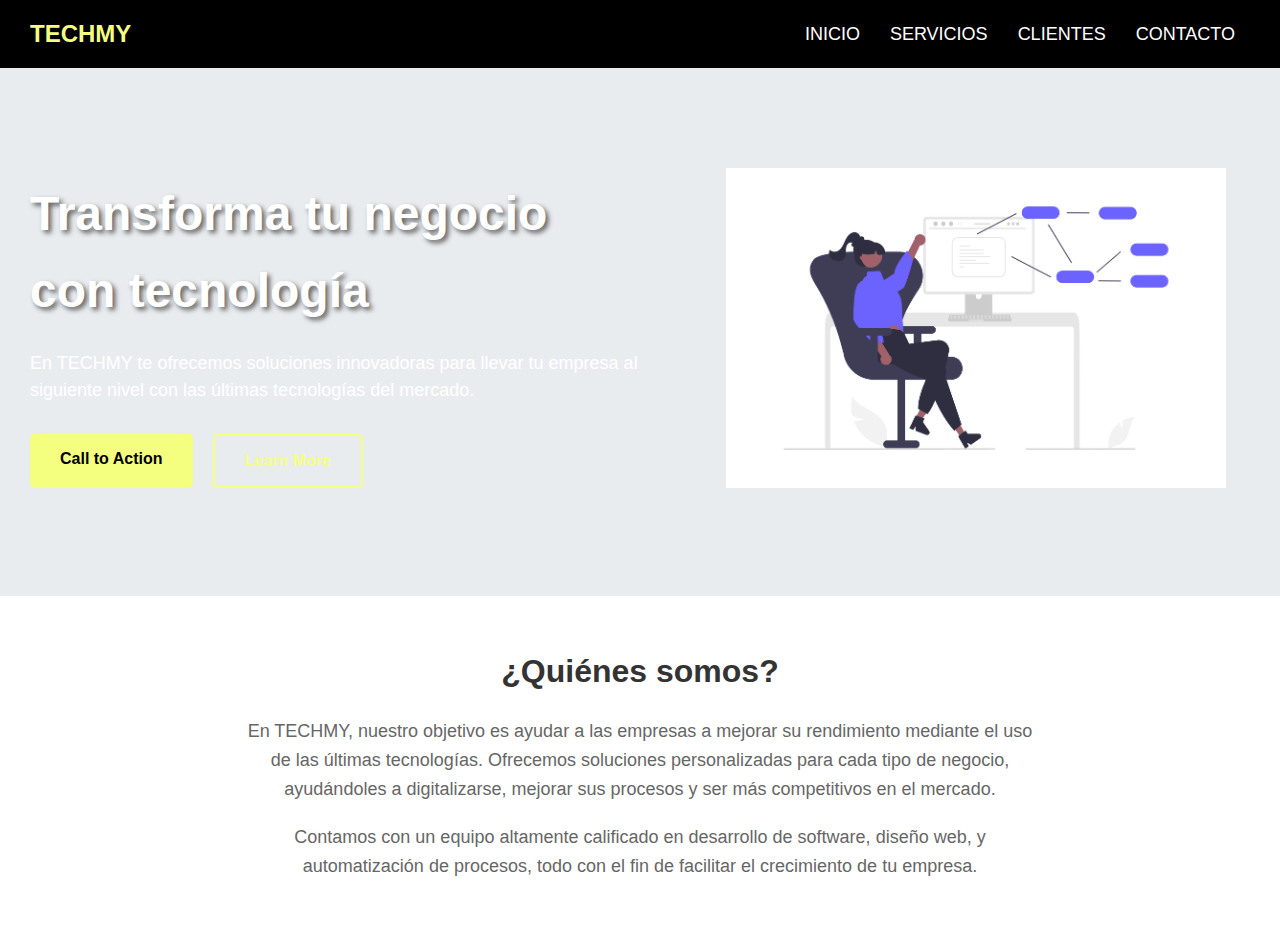
==== index.html @ 6a7b4f0e "agrego hero y su css" ====
<!DOCTYPE html>
<html lang="es">
<head>
  <meta charset="UTF-8">
  <meta name="viewport" content="width=device-width, initial-scale=1.0">
  <title>TECHMY</title>
  <link href="https://fonts.googleapis.com/css2?family=Roboto:wght@400;500;700&display=swap" rel="stylesheet">
  <link rel="preconnect" href="https://fonts.googleapis.com">
  <link rel="preconnect" href="https://fonts.gstatic.com" crossorigin>
  <link rel="stylesheet" href="styles/styles.css"> <!-- Ruta al CSS -->
</head>
<body>

  <!-- Barra de navegación -->
  <nav class="navbar">
    <div class="logo">
        <a href="#">TECHMY</a>
    </div>
    <ul class="nav-links">
      <li><a href="#inicio">INICIO</a></li>
      <li><a href="#servicios">SERVICIOS</a></li>
      <li><a href="#clientes">CLIENTES</a></li>
      <li><a href="#contacto">CONTACTO</a></li>
    </ul>
  </nav>

  <!-- Sección Hero -->
  <section class="hero">
    <div class="hero-content">
      <h1>Transforma tu negocio con tecnología</h1>
      <p>En TECHMY te ofrecemos soluciones innovadoras para llevar tu empresa al siguiente nivel con las últimas tecnologías del mercado.</p>
      <div class="cta-buttons">
        <a href="#contacto" class="btn btn-primary">Call to Action</a>
        <a href="#servicios" class="btn btn-secondary">Learn More</a>
      </div>
    </div>
    <div class="hero-image">
      <img src="images/undraw_Software_engineer_re_tnjc.png" alt="Imagen representativa de la empresa">
    </div>
  </section>

  <!-- Sección Informativa -->
  <section class="info-section">
    <div class="info-content">
      <h2>¿Quiénes somos?</h2>
      <p>En TECHMY, nuestro objetivo es ayudar a las empresas a mejorar su rendimiento mediante el uso de las últimas tecnologías. Ofrecemos soluciones personalizadas para cada tipo de negocio, ayudándoles a digitalizarse, mejorar sus procesos y ser más competitivos en el mercado.</p>
      <p>Contamos con un equipo altamente calificado en desarrollo de software, diseño web, y automatización de procesos, todo con el fin de facilitar el crecimiento de tu empresa.</p>
    </div>
  </section>

</body>
</html>
---- styles/styles.css ----
/* Reset de estilos básicos */
* {
  margin: 0;
  padding: 0;
  box-sizing: border-box;
}

/* Estilos generales */
body {
  font-family: 'Montserrat', sans-serif;
  line-height: 1.6;
  background-color: #f4f4f4;
  color: #333;
  font-weight: 500;
}

/* Barra de navegación */
.navbar {
  background-color: #000;
  display: flex;
  justify-content: space-between;
  align-items: center;
  padding: 15px 30px;
}

.navbar .logo a {
  color: #f4ff80;
  text-decoration: none;
  font-size: 24px;
  font-weight: bold;
}

.nav-links {
  list-style: none;
  display: flex;
}

.nav-links li {
  margin: 0 15px;
}

.nav-links a {
  color: #fff;
  text-decoration: none;
  font-size: 18px;
  transition: color 0.3s;
}

/* Efecto hover con color */
.nav-links a:hover {
  color: #f4ff80;
}

/* Sección Hero */
.hero {
  display: flex;
  justify-content: space-between;
  align-items: center;
  padding: 100px 30px;
  background-color: #0d0d0d;
  color: #fff;
}

.hero-content {
  flex: 1;
  max-width: 50%;
}

.hero-content h1 {
  font-size: 48px;
  margin-bottom: 20px;
  font-weight: bold;
  color: #fff; 
  text-shadow: 3px 3px 5px rgba(0, 0, 0, 0.6);
}

.hero-content p {
  font-size: 18px;
  margin-bottom: 30px;
  line-height: 1.5;
}

.cta-buttons {
  display: flex;
  gap: 20px;
}

.cta-buttons .btn {
  padding: 12px 30px;
  font-size: 16px;
  font-weight: bold;
  border-radius: 5px;
  text-decoration: none;
  text-align: center;
  transition: background-color 0.3s;
}

.cta-buttons .btn-primary {
  background-color: #f4ff80;
  color: #000;
}

.cta-buttons .btn-primary:hover {
  background-color: #d1d100;
}

.cta-buttons .btn-secondary {
  background-color: transparent;
  border: 2px solid #f4ff80;
  color: #f4ff80;
}

.cta-buttons .btn-secondary:hover {
  background-color: #f4ff80;
  color: #000;
}

/* Imagen de la sección Hero */
.hero-image {
  flex: 1;
  max-width: 45%;
  text-align: center;
}

.hero-image img {
  width: 100%;
  height: auto;
  max-width: 500px;
}

/* Sección Informativa */
.info-section {
  padding: 50px 20px;
  background-color: #fff;
  text-align: center;
}

.info-section .info-content {
  max-width: 800px; 
  margin: 0 auto;
}

.info-section h2 {
  font-size: 32px;
  font-weight: bold;
  color: #333; 
  margin-bottom: 20px;
}

.info-section p {
  font-size: 18px;
  line-height: 1.6;
  color: #666; 
  margin-bottom: 20px;
}


/* Estilos para alternar los colores en las secciones */
section:nth-child(even) {
  background-color: #e9ecef;
}
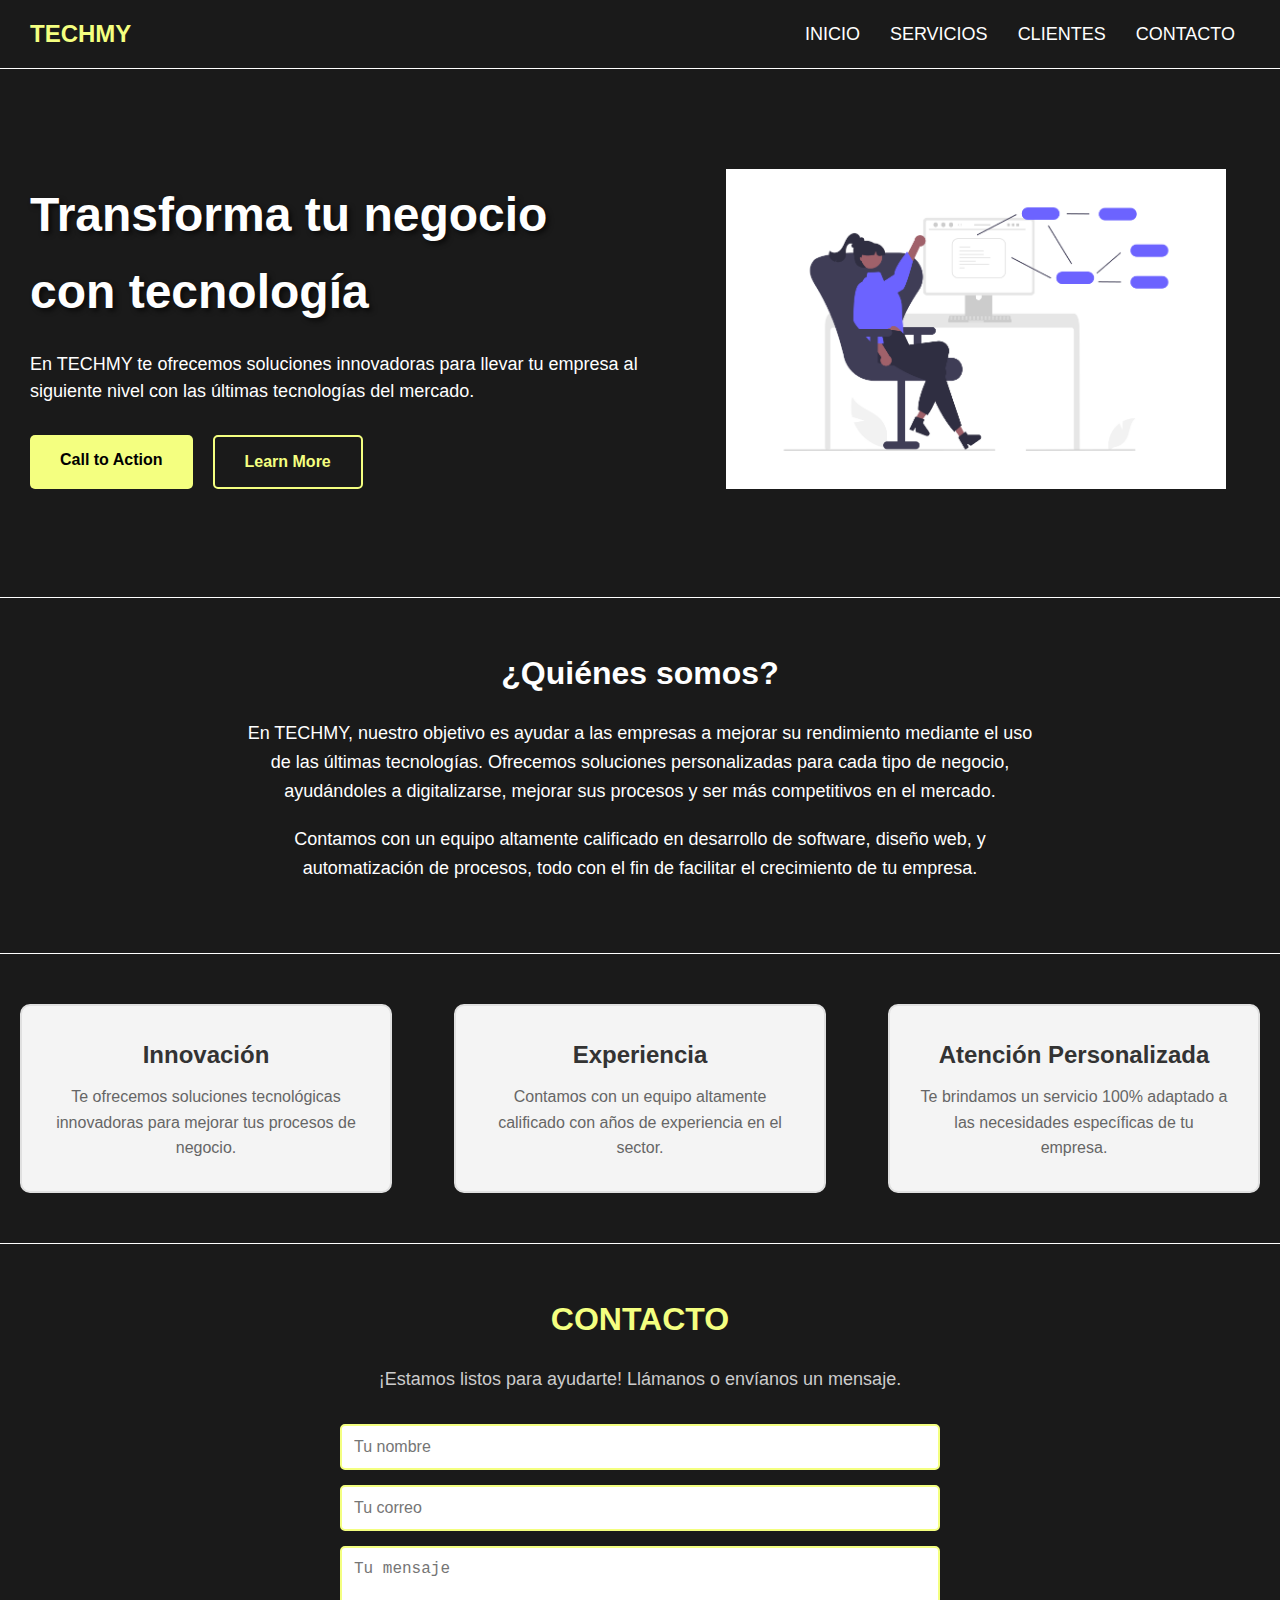
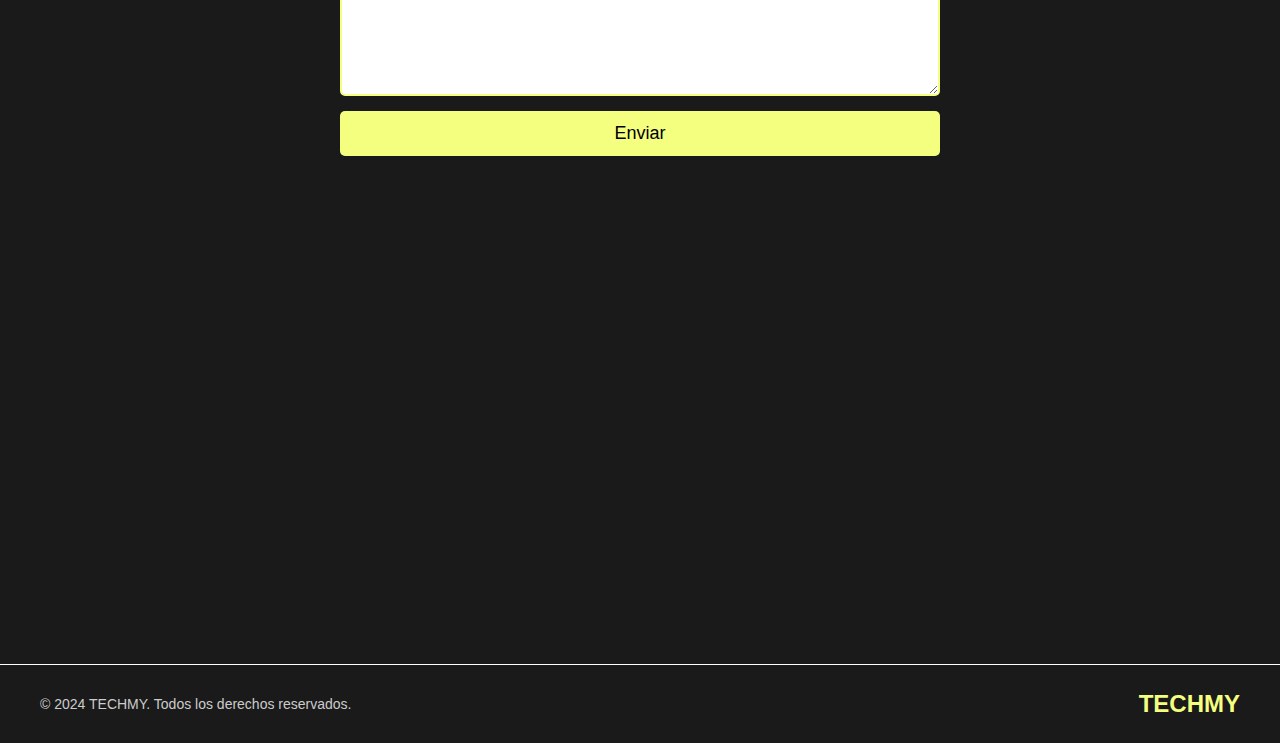
==== commit d6a88dee: "agrego cards contact y footer" ====
--- a/index.html
+++ b/index.html
@@ -48,5 +48,51 @@
     </div>
   </section>
 
+  <!-- Sección Beneficios -->
+<section class="benefits">
+  <div class="benefit-card">
+    <h3>Innovación</h3>
+    <p>Te ofrecemos soluciones tecnológicas innovadoras para mejorar tus procesos de negocio.</p>
+  </div>
+  <div class="benefit-card">
+    <h3>Experiencia</h3>
+    <p>Contamos con un equipo altamente calificado con años de experiencia en el sector.</p>
+  </div>
+  <div class="benefit-card">
+    <h3>Atención Personalizada</h3>
+    <p>Te brindamos un servicio 100% adaptado a las necesidades específicas de tu empresa.</p>
+  </div>
+</section>
+<!-- Sección Contacto -->
+<section id="contacto" class="contact-section">
+  <h2>CONTACTO</h2>
+  <p>¡Estamos listos para ayudarte! Llámanos o envíanos un mensaje.</p>
+  <form action="#" method="POST" class="contact-form">
+    <input type="text" placeholder="Tu nombre" required>
+    <input type="email" placeholder="Tu correo" required>
+    <textarea placeholder="Tu mensaje" required></textarea>
+    <button type="submit" class="btn btn-primary">Enviar</button>
+  </form>
+  <!-- Si deseas integrar un mapa -->
+  <iframe 
+  src="https://www.google.com/maps/embed?pb=!1m18!1m12!1m3!1d3374.212375672324!2d-57.55339608452084!3d-38.00549727975087!2m3!1f0!2f0!3f0!3m2!1i1024!2i768!4f13.1!3m3!1m2!1s0x95b6869f93d41b8f%3A0xf50628b126bb1ee1!2sMar%20del%20Plata%2C%20Provincia%20de%20Buenos%20Aires%2C%20Argentina!5e0!3m2!1ses-419!2sus!4v1605317236542!5m2!1ses-419!2sus" 
+  width="600" 
+  height="450" 
+  frameborder="0" 
+  style="border:0;" 
+  allowfullscreen>
+</iframe>
+</section>
+<!-- Footer -->
+<footer class="footer">
+  <div class="footer-content">
+    <p>&copy; 2024 TECHMY. Todos los derechos reservados.</p>
+    <div class="footer-logo">
+      <a href="#">TECHMY</a>
+    </div>
+  </div>
+</footer>
+
+
 </body>
 </html>
--- a/styles/styles.css
+++ b/styles/styles.css
@@ -9,18 +9,19 @@
 body {
   font-family: 'Montserrat', sans-serif;
   line-height: 1.6;
-  background-color: #f4f4f4;
-  color: #333;
+  background-color: #1A1A1A;
+  color: #fff;
   font-weight: 500;
 }
 
 /* Barra de navegación */
 .navbar {
-  background-color: #000;
+  background-color: #1A1A1A;
   display: flex;
   justify-content: space-between;
   align-items: center;
   padding: 15px 30px;
+  border-bottom: 1px solid #fff;
 }
 
 .navbar .logo a {
@@ -57,7 +58,7 @@
   justify-content: space-between;
   align-items: center;
   padding: 100px 30px;
-  background-color: #0d0d0d;
+  background-color: #1A1A1A;
   color: #fff;
 }
 
@@ -131,7 +132,8 @@
 /* Sección Informativa */
 .info-section {
   padding: 50px 20px;
-  background-color: #fff;
+  background-color: #1A1A1A;
+  color: #fff;
   text-align: center;
 }
 
@@ -143,21 +145,199 @@
 .info-section h2 {
   font-size: 32px;
   font-weight: bold;
-  color: #333; 
+  color: #fff; 
   margin-bottom: 20px;
 }
 
 .info-section p {
   font-size: 18px;
   line-height: 1.6;
-  color: #666; 
+  color: #fff; 
   margin-bottom: 20px;
 }
 
+/* Aquí agregamos la línea blanca entre las secciones */
+section {
+  padding: 50px 20px; 
+  background-color: #1A1A1A; 
+  color: #fff; 
+  border-bottom: 1px solid #fff; /* Línea blanca delgada entre las secciones */
+}
 
 /* Estilos para alternar los colores en las secciones */
 section:nth-child(even) {
-  background-color: #e9ecef;
+  background-color: #1A1A1A;
+  color: #fff;
+}
+
+/* Sección Beneficios */
+.benefits {
+  display: flex;
+  justify-content: space-between;
+  padding: 50px 20px;
+  background-color: #fff;
+}
+
+.benefit-card {
+  background-color: #f4f4f4;
+  border: 2px solid #e0e0e0;
+  padding: 30px;
+  border-radius: 10px;
+  width: 30%;
+  text-align: center;
+  transition: transform 0.3s;
+}
+
+.benefit-card:hover {
+  transform: scale(1.05);
+}
+
+.benefit-card h3 {
+  font-size: 24px;
+  font-weight: bold;
+  color: #333;
+  margin-bottom: 10px;
+}
+
+.benefit-card p {
+  font-size: 16px;
+  color: #666;
+}
+
+/* Hacer que las cards sean responsivas */
+@media (max-width: 768px) {
+  .benefits {
+    flex-direction: column;
+    align-items: center;
+  }
+
+  .benefit-card {
+    width: 80%;
+    margin-bottom: 20px;
+  }
+}
+/* Sección Contacto */
+.contact-section {
+  padding: 50px 20px;
+  background-color: #1A1A1A;
+  color: #fff;
+  text-align: center;
+}
+
+.contact-section h2 {
+  font-size: 32px;
+  color: #f4ff80;
+  margin-bottom: 20px;
+}
+
+.contact-section p {
+  font-size: 18px;
+  color: #ccc;
+  margin-bottom: 30px;
+}
+
+.contact-form {
+  max-width: 600px;
+  margin: 0 auto;
+  display: flex;
+  flex-direction: column;
+}
+
+.contact-form input,
+.contact-form textarea {
+  margin-bottom: 15px;
+  padding: 12px;
+  border: 2px solid #f4ff80;
+  border-radius: 5px;
+  font-size: 16px;
+  color: #333;
+}
+
+.contact-form textarea {
+  height: 150px;
+}
+
+.contact-form button {
+  background-color: #f4ff80;
+  color: #000;
+  padding: 12px;
+  font-size: 18px;
+  border: none;
+  border-radius: 5px;
+  cursor: pointer;
+  transition: background-color 0.3s;
+}
+
+.contact-form button:hover {
+  background-color: #d1d100;
+}
+/* Footer */
+.footer {
+  background-color: #1A1A1A;
+  color: #fff;
+  padding: 20px 0;
+  text-align: center;
+  font-size: 16px;
+}
+
+.footer-content {
+  display: flex;
+  justify-content: space-between;
+  align-items: center;
+  max-width: 1200px;
+  margin: 0 auto;
+}
+
+.footer-logo a {
+  color: #f4ff80;
+  font-size: 24px;
+  font-weight: bold;
+  text-decoration: none;
+}
+
+.footer p {
+  font-size: 14px;
+  color: #ccc;
+}
+/* Estilos generales para dispositivos pequeños */
+@media (max-width: 768px) {
+  .hero {
+    flex-direction: column;
+    text-align: center;
+  }
+
+  .hero-content {
+    max-width: 100%;
+    margin-bottom: 30px;
+  }
+
+  .hero-image img {
+    max-width: 80%;
+  }
+
+  .navbar .nav-links {
+    flex-direction: column;
+    align-items: center;
+    margin-top: 20px;
+  }
+
+  .nav-links li {
+    margin-bottom: 10px;
+  }
+
+  .benefits {
+    flex-direction: column;
+    align-items: center;
+  }
+
+  .contact-form {
+    width: 90%;
+  }
+
+  .footer-content {
+    flex-direction: column;
+    text-align: center;
+  }
 }
 
   